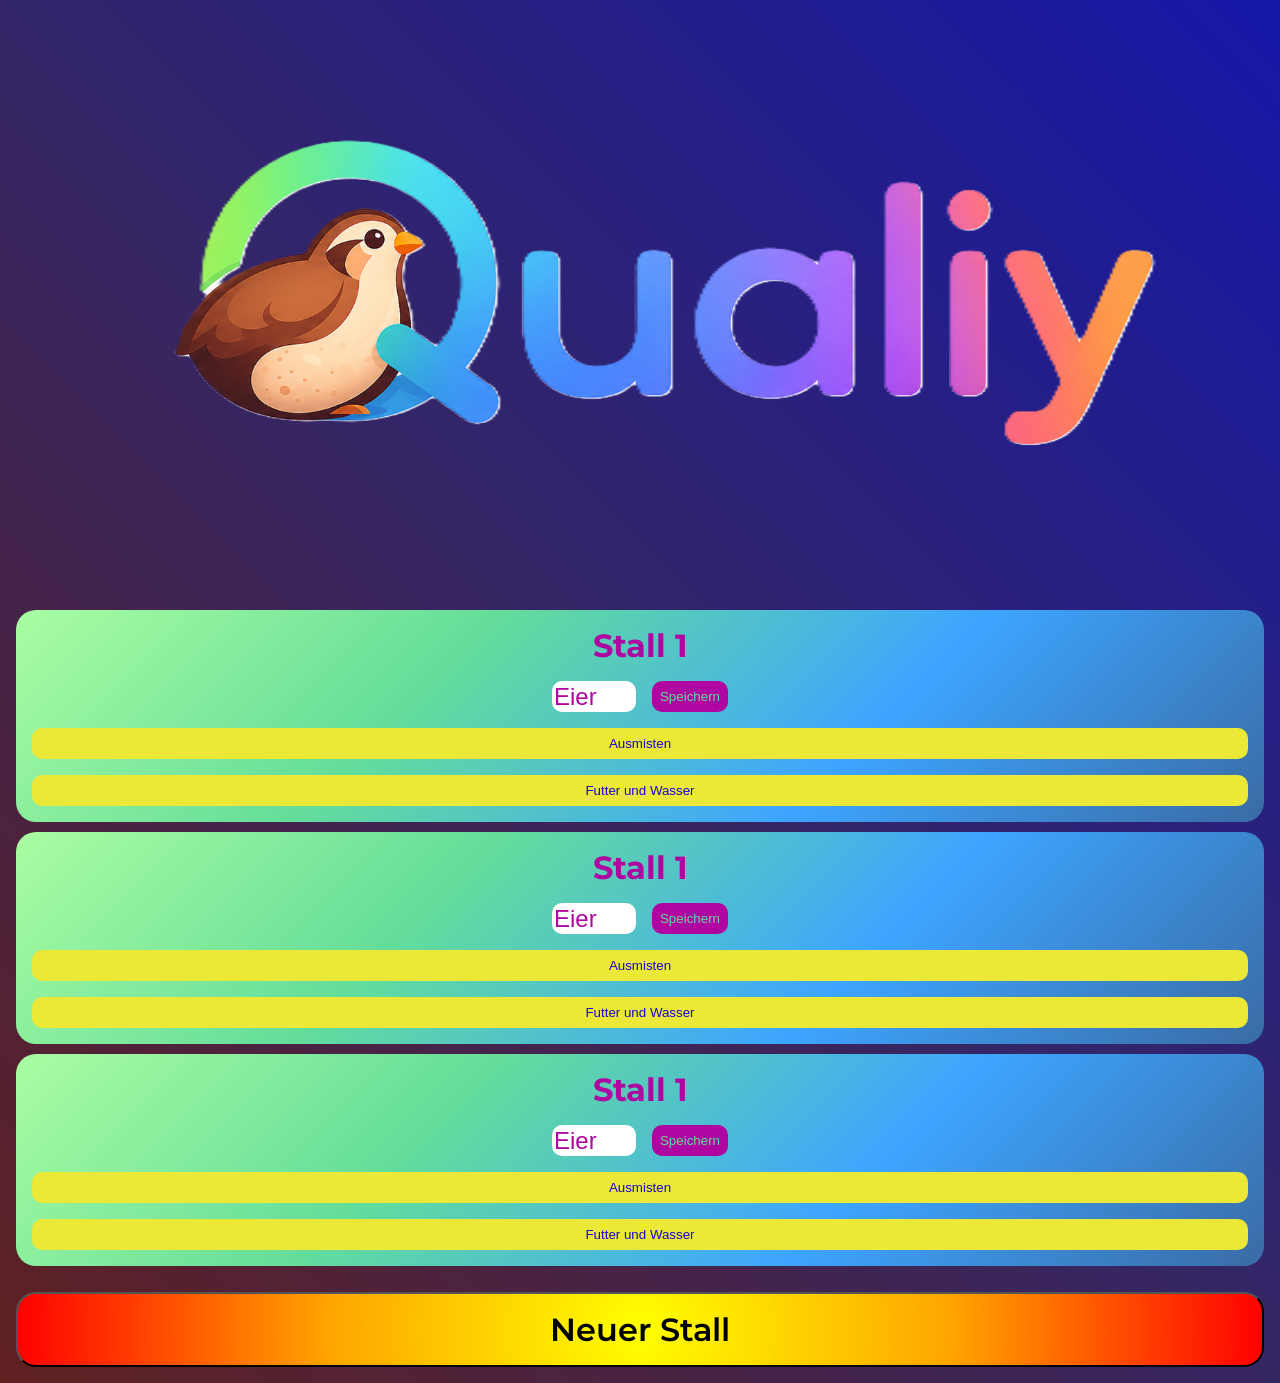
==== index.html @ 38b44b83 "first commit" ====
<!doctype html>
<html lang="de">
  <head>
    <meta charset="UTF-8" />
    <meta name="viewport" content="width=device-width, initial-scale=1.0" />
    <title>Qualiy</title>
    <link rel="stylesheet" href="style.css" />
    <script src="script.js" defer></script>
    <link rel="icon" type="image/png" sizes="32x32" href="favicon-32x32.png" />
    <link rel="icon" type="image/png" sizes="16x16" href="favicon-16x16.png" />
    <link rel="apple-touch-icon" sizes="180x180" href="apple-touch-icon.png" />
    <link rel="manifest" href="site.webmanifest" />
    <link
      rel="icon"
      type="image/png"
      sizes="192x192"
      href="android-chrome-192x192.png"
    />
  </head>
  <body>
    <div class="main">
      <img class="imgTitle" src="titelbild3.png" alt="Logo und Titel" />
      <div id="wrapper"></div>
      <div class="coop">
        <p class="coopTitle">Stall 1</p>
        <div class="inputBlock">
          <input class="inputField" type="number" placeholder="Eier" />
          <button class="eggBtn" onclick="addEggs()">Speichern</button>
        </div>
        <div class="checkList">
          <button class="toDoBtn">Ausmisten</button>
          <button class="toDoBtn">Futter und Wasser</button>
        </div>
      </div>
      <div class="coop">
        <p class="coopTitle">Stall 1</p>
        <div class="inputBlock">
          <input class="inputField" type="number" placeholder="Eier" />
          <button class="eggBtn" onclick="addEggs()">Speichern</button>
        </div>
        <div class="checkList">
          <button class="toDoBtn">Ausmisten</button>
          <button class="toDoBtn">Futter und Wasser</button>
        </div>
      </div>
      <div class="coop">
        <p class="coopTitle">Stall 1</p>
        <div class="inputBlock">
          <input class="inputField" type="number" placeholder="Eier" />
          <button class="eggBtn" onclick="addEggs()">Speichern</button>
        </div>
        <div class="checkList">
          <button class="toDoBtn">Ausmisten</button>
          <button class="toDoBtn">Futter und Wasser</button>
        </div>
      </div>
      <button class="addBtn" onclick="addCoop">Neuer Stall</button>
    </div>
  </body>
</html>
---- style.css ----
@font-face {
  font-family: "Montserrat";
  src: url(/Montserrat/Montserrat-VariableFont_wght.ttf);
}

body {
  font-family: Montserrat, Arial, Helvetica, sans-serif;
  margin: 0;
  padding: 0;
  overflow-x: hidden;
}

.main {
  display: grid;
  grid-template-columns: 1fr;
  gap: 10px;
  background-image: linear-gradient(
    45deg,
    rgb(95, 32, 32),
    rgb(52, 38, 102),
    rgb(21, 23, 168)
  );
  min-height: 100vh;
  height: 100%;
  color: rgb(175, 5, 161);
}

.imgTitle {
  max-width: 100vw;
}

.coop {
  border-radius: 20px;
  padding: 1rem;
  margin: 0 1rem;
  background-image: linear-gradient(
    135deg,
    rgb(170, 253, 161),
    rgb(100, 221, 154),
    rgb(61, 165, 255),
    rgb(58, 107, 165)
  );
}

.coopTitle {
  font-size: 2rem;
  margin: 0 0 1rem 0;
  text-align: center;
  font-weight: 700;
}

.inputBlock {
  display: flex;
  flex-direction: row;
  justify-content: center;
  gap: 1rem;
}

::placeholder {
  color: rgb(175, 5, 161);
}

.inputField {
  font-size: 1.5rem;
  width: 80px;
  border: none;
  border-radius: 10px;
}

.eggBtn {
  background-color: rgb(175, 5, 161);
  border: none;
  border-radius: 10px;
  color: rgb(100, 221, 154);
  padding: 0.5rem;
}

.toDoBtn {
  background-color: rgb(235, 232, 55);
  border: none;
  border-radius: 10px;
  color: rgb(24, 3, 211);
  padding: 0.5rem;
}

.checkList {
  margin-top: 1rem;
  display: grid;
  grid-template-columns: 1fr;
  gap: 1rem;
}

.addBtn,
.Empty {
  font-family: Montserrat, Arial, Helvetica, sans-serif;
  font-size: 2rem;
  font-weight: 600;
  box-sizing: border-box;
  margin: 1rem;
  padding: 1rem;
  border-radius: 20px;
  background-image: radial-gradient(circle, yellow, orange, red);
}

.countBtn {
  border-radius: 20px;
  border: none;
  background-image: radial-gradient(
    circle,
    rgb(235, 12, 216),
    rgb(206, 157, 157)
  );
  width: 1.5rem;
  font-size: 1.5rem;
}
.counting {
  display: flex;
  flex-direction: row;
  justify-content: center;
  gap: 1rem;
  font-size: 1.5rem;
}
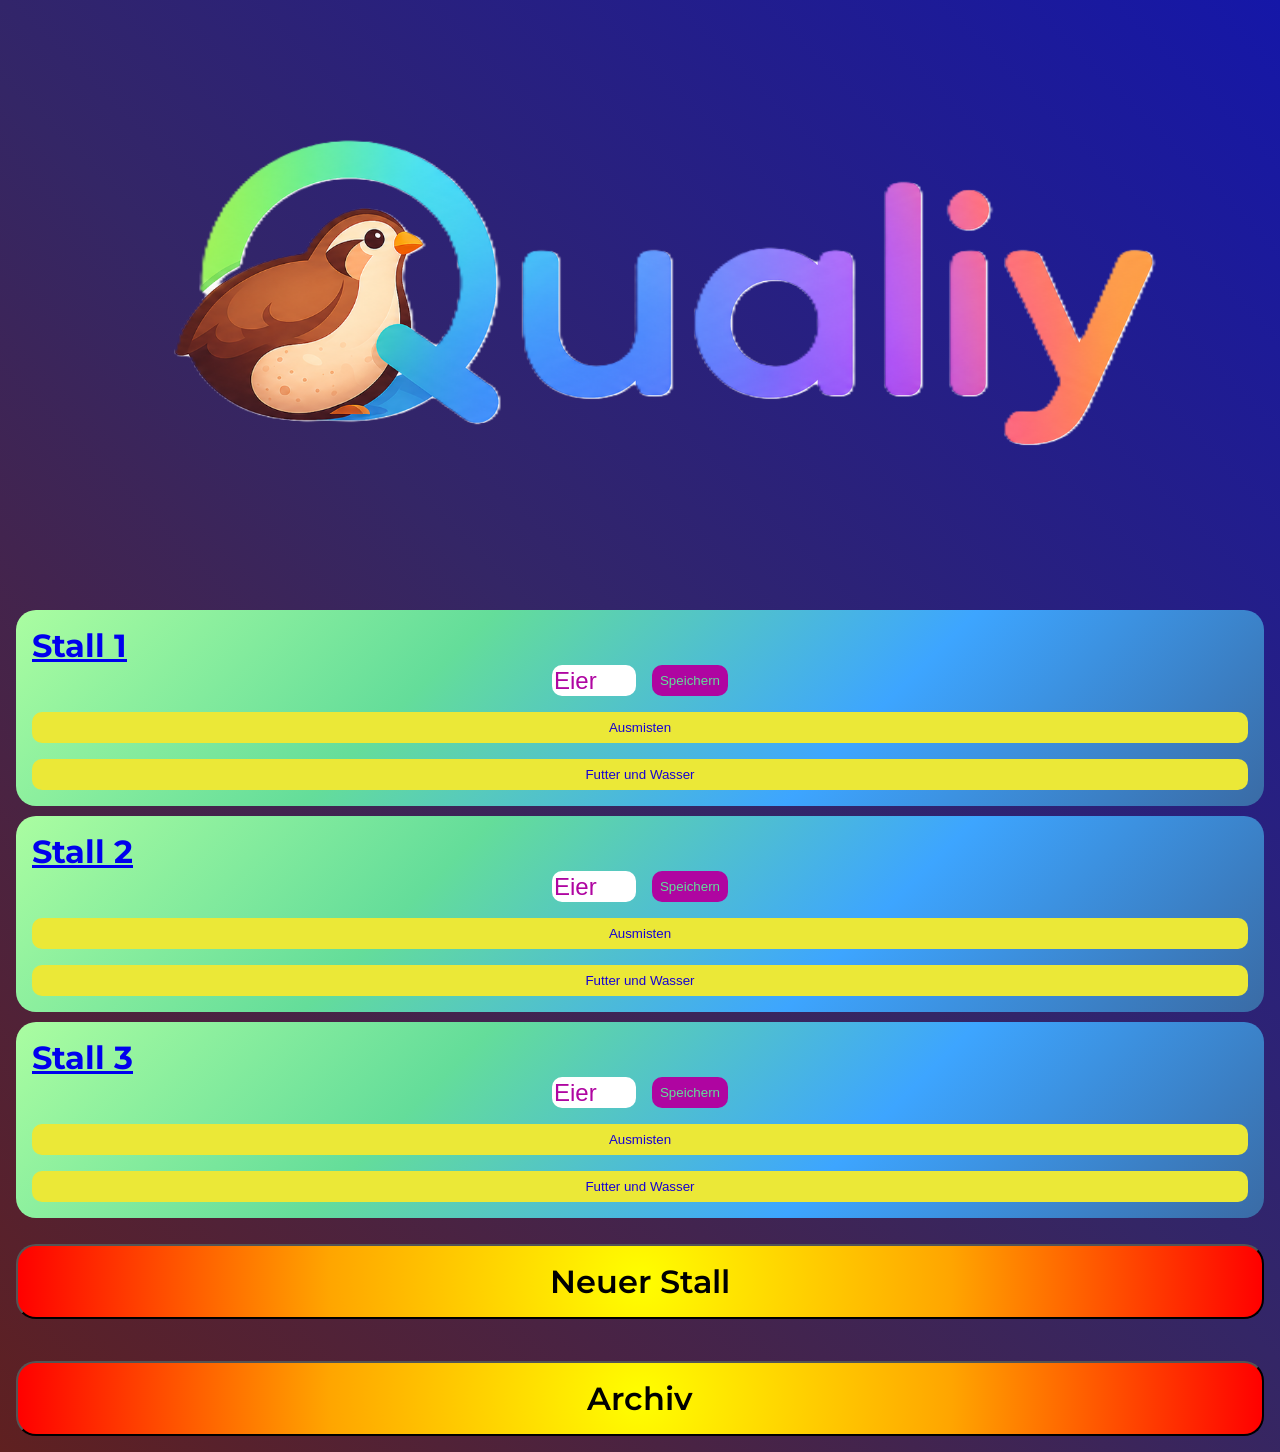
==== commit 3d54c4c1: "add some functions and links" ====
--- a/index.html
+++ b/index.html
@@ -22,39 +22,40 @@
       <img class="imgTitle" src="titelbild3.png" alt="Logo und Titel" />
       <div id="wrapper"></div>
       <div class="coop">
-        <p class="coopTitle">Stall 1</p>
+        <a href="coop1.html" class="coopTitle">Stall 1</a>
         <div class="inputBlock">
           <input class="inputField" type="number" placeholder="Eier" />
           <button class="eggBtn" onclick="addEggs()">Speichern</button>
         </div>
         <div class="checkList">
-          <button class="toDoBtn">Ausmisten</button>
-          <button class="toDoBtn">Futter und Wasser</button>
+          <button onclick="clean()" class="toDoBtn">Ausmisten</button>
+          <button onclick="feed()" class="toDoBtn">Futter und Wasser</button>
         </div>
       </div>
       <div class="coop">
-        <p class="coopTitle">Stall 1</p>
+        <a href="coop2.html" class="coopTitle">Stall 2</a>
         <div class="inputBlock">
           <input class="inputField" type="number" placeholder="Eier" />
           <button class="eggBtn" onclick="addEggs()">Speichern</button>
         </div>
         <div class="checkList">
-          <button class="toDoBtn">Ausmisten</button>
-          <button class="toDoBtn">Futter und Wasser</button>
+          <button onclick="clean()" class="toDoBtn">Ausmisten</button>
+          <button onclick="feed()" class="toDoBtn">Futter und Wasser</button>
         </div>
       </div>
       <div class="coop">
-        <p class="coopTitle">Stall 1</p>
+        <a href="coop3.html" class="coopTitle">Stall 3</a>
         <div class="inputBlock">
           <input class="inputField" type="number" placeholder="Eier" />
           <button class="eggBtn" onclick="addEggs()">Speichern</button>
         </div>
         <div class="checkList">
-          <button class="toDoBtn">Ausmisten</button>
-          <button class="toDoBtn">Futter und Wasser</button>
+          <button onclick="clean()" class="toDoBtn">Ausmisten</button>
+          <button onclick="feed()" class="toDoBtn">Futter und Wasser</button>
         </div>
       </div>
-      <button class="addBtn" onclick="addCoop">Neuer Stall</button>
+      <button class="addBtn" onclick="addCoop()">Neuer Stall</button>
+      <button class="addBtn" onclick="archive()">Archiv</button>
     </div>
   </body>
 </html>
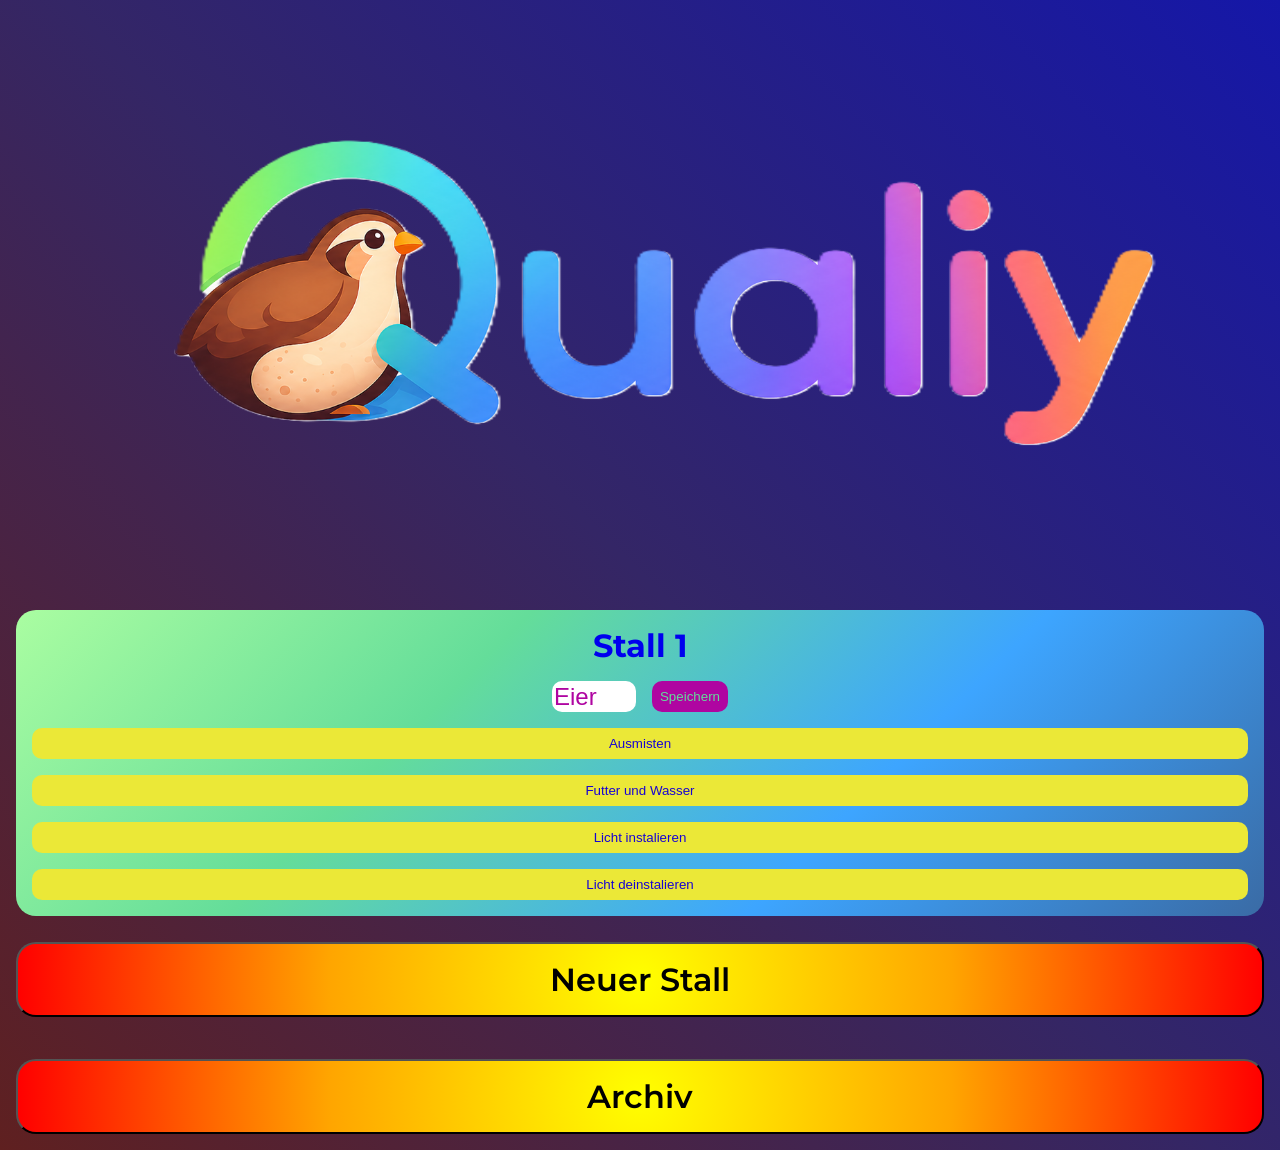
==== commit 3c2bcd12: "define basic functions" ====
--- a/index.html
+++ b/index.html
@@ -30,28 +30,10 @@
         <div class="checkList">
           <button onclick="clean()" class="toDoBtn">Ausmisten</button>
           <button onclick="feed()" class="toDoBtn">Futter und Wasser</button>
-        </div>
-      </div>
-      <div class="coop">
-        <a href="coop2.html" class="coopTitle">Stall 2</a>
-        <div class="inputBlock">
-          <input class="inputField" type="number" placeholder="Eier" />
-          <button class="eggBtn" onclick="addEggs()">Speichern</button>
-        </div>
-        <div class="checkList">
-          <button onclick="clean()" class="toDoBtn">Ausmisten</button>
-          <button onclick="feed()" class="toDoBtn">Futter und Wasser</button>
-        </div>
-      </div>
-      <div class="coop">
-        <a href="coop3.html" class="coopTitle">Stall 3</a>
-        <div class="inputBlock">
-          <input class="inputField" type="number" placeholder="Eier" />
-          <button class="eggBtn" onclick="addEggs()">Speichern</button>
-        </div>
-        <div class="checkList">
-          <button onclick="clean()" class="toDoBtn">Ausmisten</button>
-          <button onclick="feed()" class="toDoBtn">Futter und Wasser</button>
+          <button onclick="lightOn()" class="toDoBtn">Licht instalieren</button>
+          <button onclick="lightOff()" class="toDoBtn">
+            Licht deinstalieren
+          </button>
         </div>
       </div>
       <button class="addBtn" onclick="addCoop()">Neuer Stall</button>
--- a/style.css
+++ b/style.css
@@ -31,6 +31,8 @@
 
 .coop {
   border-radius: 20px;
+  display: flex;
+  flex-direction: column;
   padding: 1rem;
   margin: 0 1rem;
   background-image: linear-gradient(
@@ -43,8 +45,10 @@
 }
 
 .coopTitle {
+  text-decoration: none;
   font-size: 2rem;
   margin: 0 0 1rem 0;
+  width: 100%;
   text-align: center;
   font-weight: 700;
 }
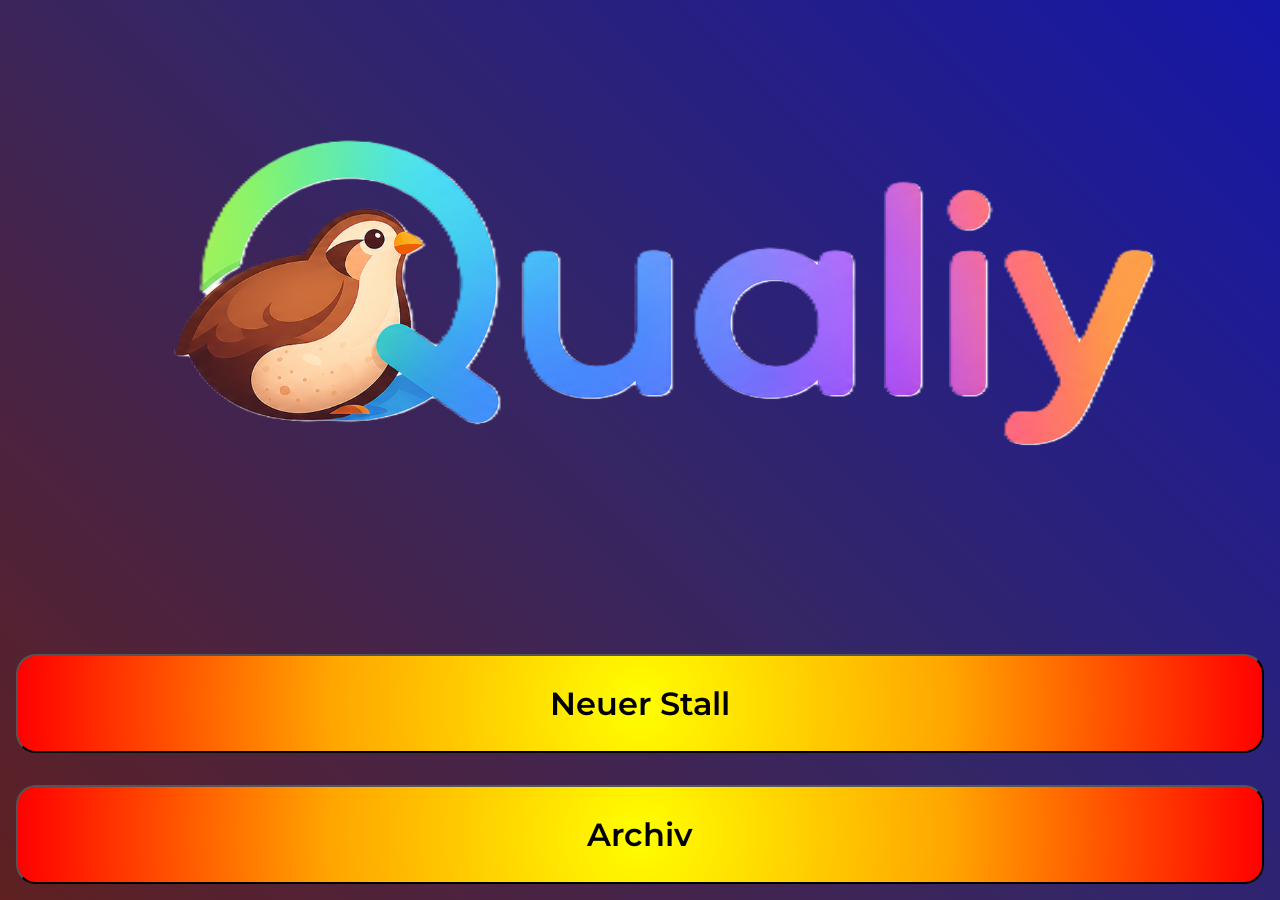
==== commit 2af30ea7: "new js with toggle" ====
--- a/index.html
+++ b/index.html
@@ -5,7 +5,7 @@
     <meta name="viewport" content="width=device-width, initial-scale=1.0" />
     <title>Qualiy</title>
     <link rel="stylesheet" href="style.css" />
-    <script src="script.js" defer></script>
+    <script src="NEWscript.js" defer></script>
     <link rel="icon" type="image/png" sizes="32x32" href="favicon-32x32.png" />
     <link rel="icon" type="image/png" sizes="16x16" href="favicon-16x16.png" />
     <link rel="apple-touch-icon" sizes="180x180" href="apple-touch-icon.png" />
@@ -21,7 +21,7 @@
     <div class="main">
       <img class="imgTitle" src="titelbild3.png" alt="Logo und Titel" />
       <div id="wrapper"></div>
-      <div class="coop">
+      <!-- <div class="coop">
         <a href="coop1.html" class="coopTitle">Stall 1</a>
         <div class="inputBlock">
           <input class="inputField" type="number" placeholder="Eier" />
@@ -35,9 +35,9 @@
             Licht deinstalieren
           </button>
         </div>
-      </div>
+      </div> -->
       <button class="addBtn" onclick="addCoop()">Neuer Stall</button>
-      <button class="addBtn" onclick="archive()">Archiv</button>
+      <button id="archiviert" class="addBtn" onclick="archive()">Archiv</button>
     </div>
   </body>
 </html>
--- a/style.css
+++ b/style.css
@@ -13,7 +13,6 @@
 .main {
   display: grid;
   grid-template-columns: 1fr;
-  gap: 10px;
   background-image: linear-gradient(
     45deg,
     rgb(95, 32, 32),
@@ -30,11 +29,12 @@
 }
 
 .coop {
+  position: relative;
   border-radius: 20px;
   display: flex;
   flex-direction: column;
   padding: 1rem;
-  margin: 0 1rem;
+  margin: 0 10px 10px 10px;
   background-image: linear-gradient(
     135deg,
     rgb(170, 253, 161),
@@ -44,8 +44,17 @@
   );
 }
 
+.toggleBtn {
+  position: absolute;
+  top: 5px;
+  right: 5px;
+  width: fit-content;
+  border-radius: 15px;
+  border: none;
+  background-color: rgb(255, 255, 255, 0);
+}
+
 .coopTitle {
-  text-decoration: none;
   font-size: 2rem;
   margin: 0 0 1rem 0;
   width: 100%;
@@ -94,8 +103,11 @@
   gap: 1rem;
 }
 
-.addBtn,
-.Empty {
+.hidden {
+  display: none;
+}
+
+.addBtn {
   font-family: Montserrat, Arial, Helvetica, sans-serif;
   font-size: 2rem;
   font-weight: 600;
@@ -123,4 +135,21 @@
   justify-content: center;
   gap: 1rem;
   font-size: 1.5rem;
+  margin-top: 2rem;
 }
+
+.empty {
+  font-family: Montserrat, Arial, Helvetica, sans-serif;
+  font-size: 1rem;
+  font-weight: 600;
+  box-sizing: border-box;
+  margin: 1rem;
+  width: 90%;
+  padding: 1rem;
+  border-radius: 20px;
+  background-image: radial-gradient(circle, yellow, orange, red);
+}
+
+p {
+  margin: 1rem;
+}
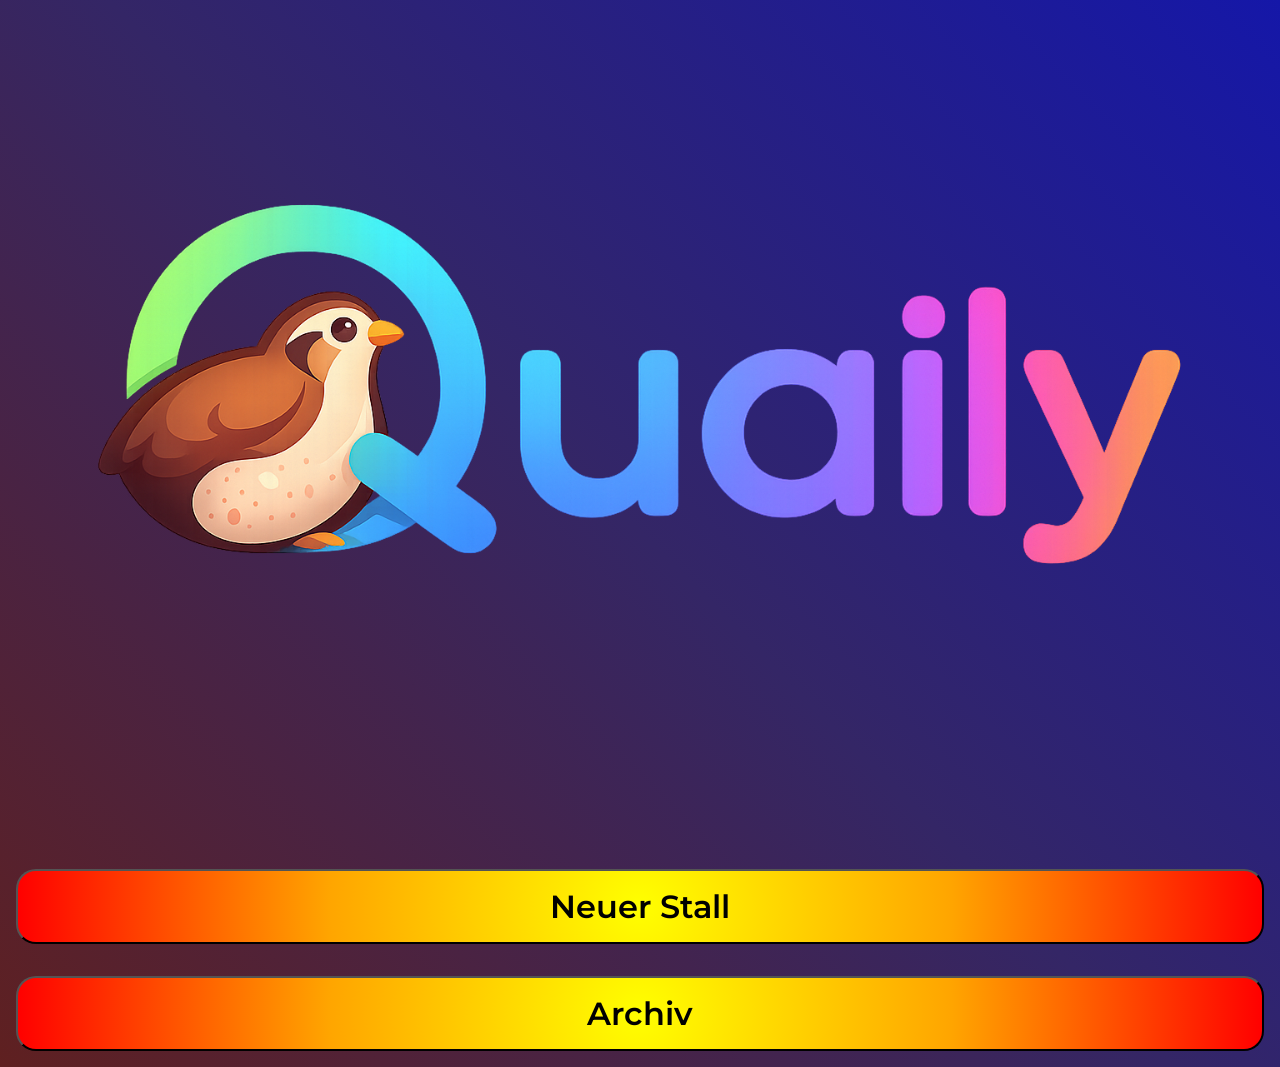
==== commit 2241180e: "fix new Logo / clean up folder" ====
--- a/index.html
+++ b/index.html
@@ -3,9 +3,9 @@
   <head>
     <meta charset="UTF-8" />
     <meta name="viewport" content="width=device-width, initial-scale=1.0" />
-    <title>Qualiy</title>
+    <title>Quaily</title>
     <link rel="stylesheet" href="style.css" />
-    <script src="NEWscript.js" defer></script>
+    <script src="script.js" defer></script>
     <link rel="icon" type="image/png" sizes="32x32" href="favicon-32x32.png" />
     <link rel="icon" type="image/png" sizes="16x16" href="favicon-16x16.png" />
     <link rel="apple-touch-icon" sizes="180x180" href="apple-touch-icon.png" />
@@ -19,7 +19,7 @@
   </head>
   <body>
     <div class="main">
-      <img class="imgTitle" src="titelbild3.png" alt="Logo und Titel" />
+      <img class="imgTitle" src="LogoTitel.png" alt="Logo und Titel" />
       <div id="wrapper"></div>
       <!-- <div class="coop">
         <a href="coop1.html" class="coopTitle">Stall 1</a>
